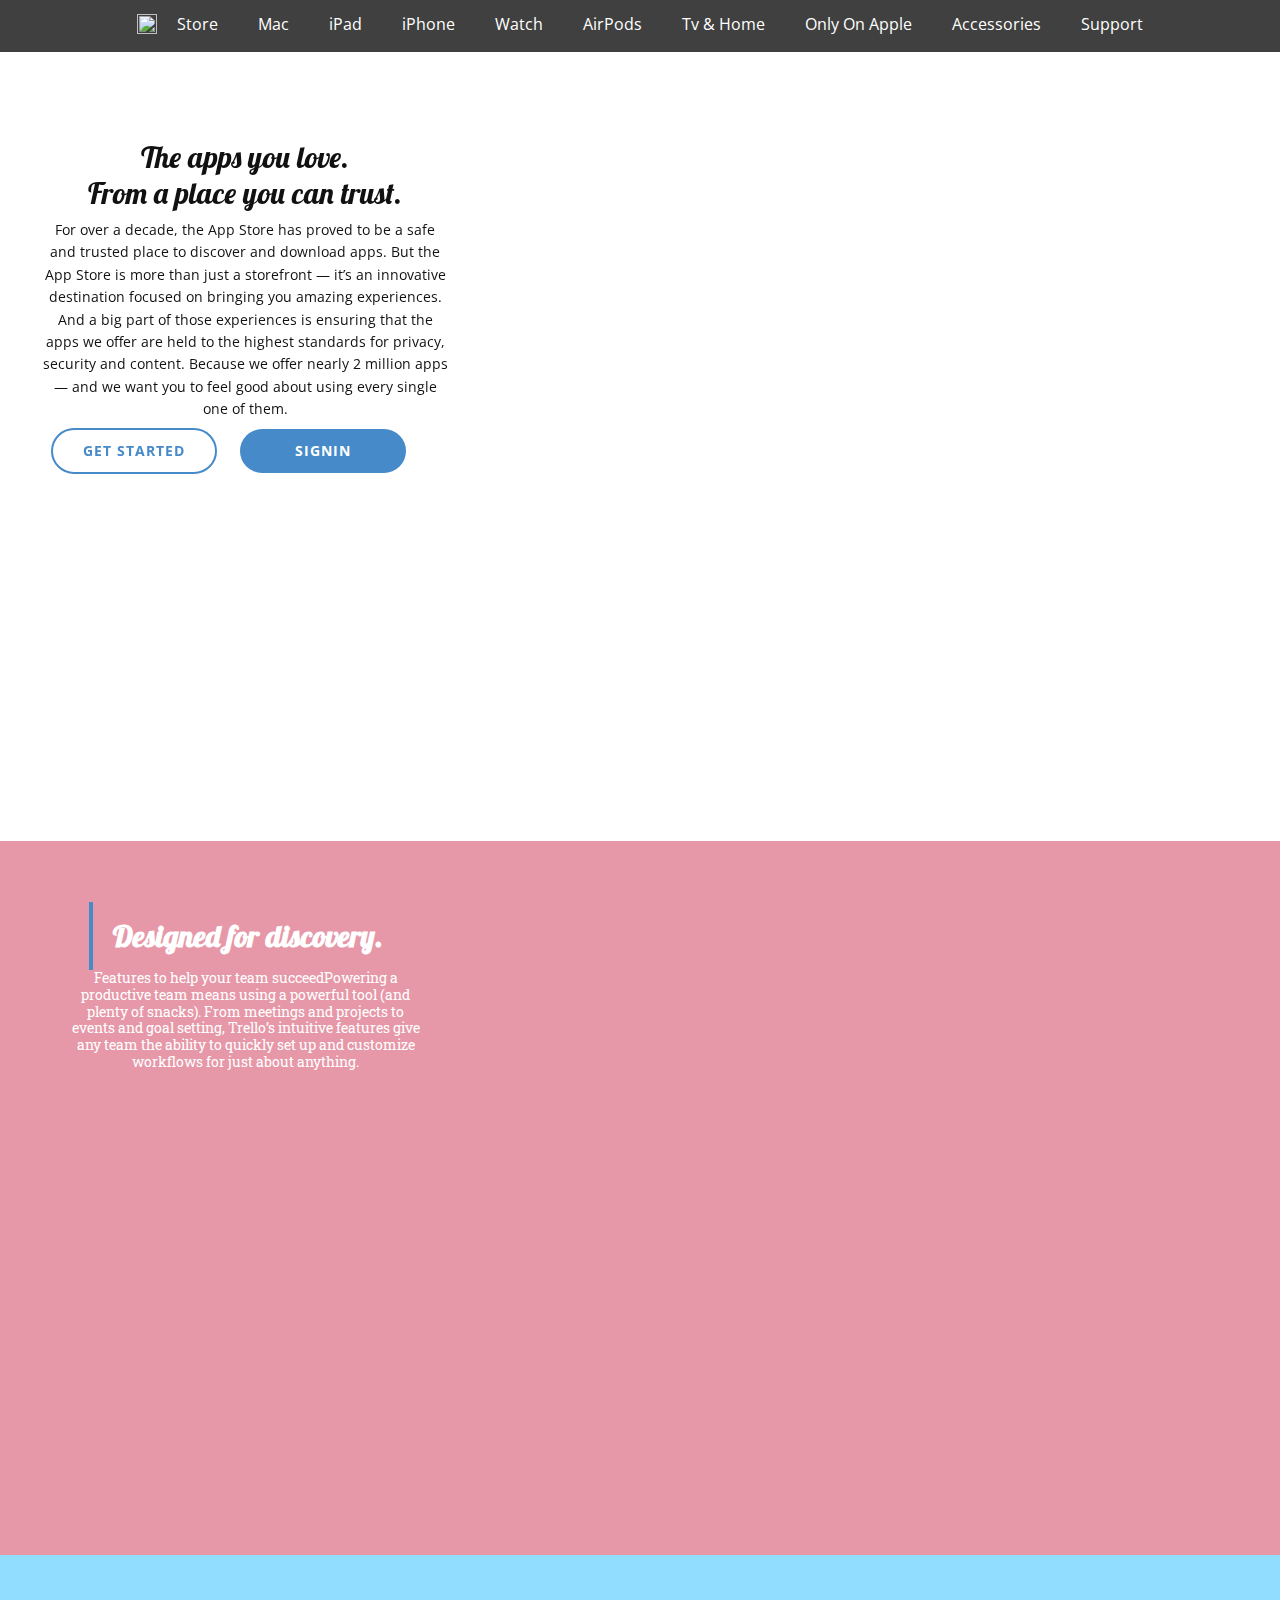
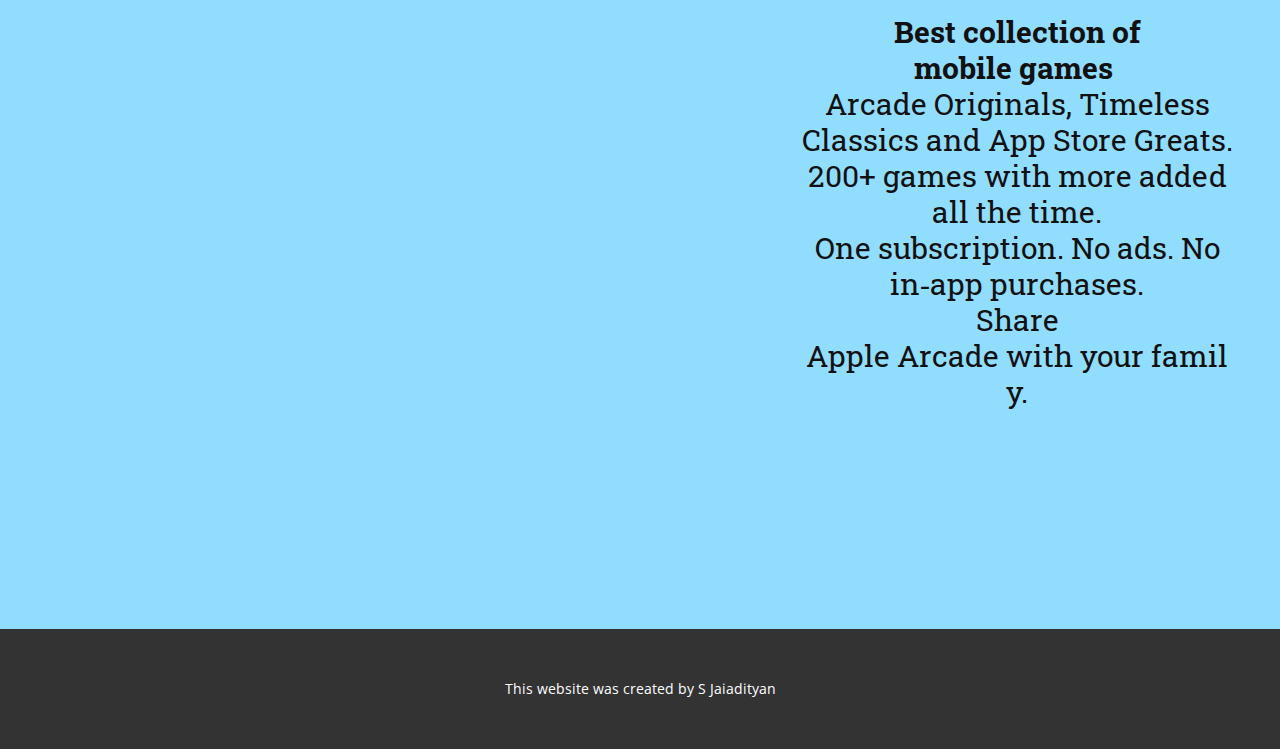
==== Home.html @ d5c0d75d "Add files via upload" ====
<!DOCTYPE html>
<html style="font-size: 16px;">
  <head>
    <meta name="viewport" content="width=device-width, initial-scale=1.0">
    <meta charset="utf-8">
    <meta name="keywords" content="​The apps you&nbsp;love.From a plac​e you&nbsp;can trust.">
    <meta name="description" content="">
    <meta name="page_type" content="np-template-header-footer-from-plugin">
    <title>Home</title>
    <link rel="stylesheet" href="nicepage.css" media="screen">
<link rel="stylesheet" href="Home.css" media="screen">
    <script class="u-script" type="text/javascript" src="jquery.js" defer=""></script>
    <script class="u-script" type="text/javascript" src="nicepage.js" defer=""></script>
    <meta name="generator" content="Nicepage 4.10.5, nicepage.com">
    <link id="u-theme-google-font" rel="stylesheet" href="https://fonts.googleapis.com/css?family=Roboto:100,100i,300,300i,400,400i,500,500i,700,700i,900,900i|Open+Sans:300,300i,400,400i,500,500i,600,600i,700,700i,800,800i">
    <link id="u-page-google-font" rel="stylesheet" href="https://fonts.googleapis.com/css?family=Lobster:400|Roboto+Slab:100,200,300,400,500,600,700,800,900">
    
    
    
    
    <script type="application/ld+json">{
		"@context": "http://schema.org",
		"@type": "Organization",
		"name": ""
}</script>
    <meta name="theme-color" content="#478ac9">
    <meta property="og:title" content="Home">
    <meta property="og:type" content="website">
  </head>
  <body class="u-body u-overlap u-xl-mode"><header class="u-clearfix u-header u-header" id="sec-5863"><div class="u-clearfix u-sheet u-sheet-1">
        <nav class="u-menu u-menu-dropdown u-offcanvas u-menu-1">
          <div class="menu-collapse" style="font-size: 1rem; letter-spacing: 0px;">
            <a class="u-button-style u-custom-left-right-menu-spacing u-custom-padding-bottom u-custom-top-bottom-menu-spacing u-nav-link u-text-active-palette-1-base u-text-hover-palette-2-base" href="#">
              <svg class="u-svg-link" viewBox="0 0 24 24"><use xmlns:xlink="http://www.w3.org/1999/xlink" xlink:href="#menu-hamburger"></use></svg>
              <svg class="u-svg-content" version="1.1" id="menu-hamburger" viewBox="0 0 16 16" x="0px" y="0px" xmlns:xlink="http://www.w3.org/1999/xlink" xmlns="http://www.w3.org/2000/svg"><g><rect y="1" width="16" height="2"></rect><rect y="7" width="16" height="2"></rect><rect y="13" width="16" height="2"></rect>
</g></svg>
            </a>
          </div>
          <div class="u-custom-menu u-nav-container">
            <ul class="u-nav u-unstyled u-nav-1"><li class="u-nav-item"><a class="u-button-style u-nav-link u-text-active-white u-text-body-alt-color u-text-hover-palette-2-base" href="https://www.apple.com/in/store" target="_blank" style="padding: 10px 20px;">Store</a>
</li><li class="u-nav-item"><a class="u-button-style u-nav-link u-text-active-white u-text-body-alt-color u-text-hover-palette-2-base" href="https://www.apple.com/in/mac/" target="_blank" style="padding: 10px 20px;">Mac</a>
</li><li class="u-nav-item"><a class="u-button-style u-nav-link u-text-active-white u-text-body-alt-color u-text-hover-palette-2-base" href="https://www.apple.com/in/ipad/" target="_blank" style="padding: 10px 20px;">iPad</a>
</li><li class="u-nav-item"><a class="u-button-style u-nav-link u-text-active-white u-text-body-alt-color u-text-hover-palette-2-base" href="https://www.apple.com/in/iphone/" target="_blank" style="padding: 10px 20px;">iPhone</a>
</li><li class="u-nav-item"><a class="u-button-style u-nav-link u-text-active-white u-text-body-alt-color u-text-hover-palette-2-base" href="https://www.apple.com/in/watch/" target="_blank" style="padding: 10px 20px;">Watch</a>
</li><li class="u-nav-item"><a class="u-button-style u-nav-link u-text-active-white u-text-body-alt-color u-text-hover-palette-2-base" href="https://www.apple.com/in/airpods/" target="_blank" style="padding: 10px 20px;">AirPods</a>
</li><li class="u-nav-item"><a class="u-button-style u-nav-link u-text-active-white u-text-body-alt-color u-text-hover-palette-2-base" href="https://www.apple.com/in/tv-home/" target="_blank" style="padding: 10px 20px;">Tv &amp; Home</a>
</li><li class="u-nav-item"><a class="u-button-style u-nav-link u-text-active-white u-text-body-alt-color u-text-hover-palette-2-base" href="https://www.apple.com/in/services/" target="_blank" style="padding: 10px 20px;">Only On Apple</a>
</li><li class="u-nav-item"><a class="u-button-style u-nav-link u-text-active-white u-text-body-alt-color u-text-hover-palette-2-base" href="https://www.apple.com/in/shop/accessories/all" target="_blank" style="padding: 10px 20px;">Accessories</a>
</li><li class="u-nav-item"><a class="u-button-style u-nav-link u-text-active-white u-text-body-alt-color u-text-hover-palette-2-base" href="https://support.apple.com/en-in" target="_blank" style="padding: 10px 20px;">Support</a>
</li></ul>
          </div>
          <div class="u-custom-menu u-nav-container-collapse">
            <div class="u-black u-container-style u-inner-container-layout u-opacity u-opacity-95 u-sidenav">
              <div class="u-inner-container-layout u-sidenav-overflow">
                <div class="u-menu-close"></div>
                <ul class="u-align-center u-nav u-popupmenu-items u-unstyled u-nav-2"><li class="u-nav-item"><a class="u-button-style u-nav-link" href="https://www.apple.com/in/store" target="_blank">Store</a>
</li><li class="u-nav-item"><a class="u-button-style u-nav-link" href="https://www.apple.com/in/mac/" target="_blank">Mac</a>
</li><li class="u-nav-item"><a class="u-button-style u-nav-link" href="https://www.apple.com/in/ipad/" target="_blank">iPad</a>
</li><li class="u-nav-item"><a class="u-button-style u-nav-link" href="https://www.apple.com/in/iphone/" target="_blank">iPhone</a>
</li><li class="u-nav-item"><a class="u-button-style u-nav-link" href="https://www.apple.com/in/watch/" target="_blank">Watch</a>
</li><li class="u-nav-item"><a class="u-button-style u-nav-link" href="https://www.apple.com/in/airpods/" target="_blank">AirPods</a>
</li><li class="u-nav-item"><a class="u-button-style u-nav-link" href="https://www.apple.com/in/tv-home/" target="_blank">Tv &amp; Home</a>
</li><li class="u-nav-item"><a class="u-button-style u-nav-link" href="https://www.apple.com/in/services/" target="_blank">Only On Apple</a>
</li><li class="u-nav-item"><a class="u-button-style u-nav-link" href="https://www.apple.com/in/shop/accessories/all" target="_blank">Accessories</a>
</li><li class="u-nav-item"><a class="u-button-style u-nav-link" href="https://support.apple.com/en-in" target="_blank">Support</a>
</li></ul>
              </div>
            </div>
            <div class="u-black u-menu-overlay u-opacity u-opacity-70"></div>
          </div>
        </nav><span class="u-file-icon u-icon u-icon-1"><img src="images/179309.png" alt=""></span>
      </div></header>
    <section class="u-align-center u-clearfix u-white u-section-1" id="carousel_f975">
      <div class="u-expanded-width u-video u-video-1">
        <div class="embed-responsive embed-responsive-1">
          <iframe style="position: absolute;top: 0;left: 0;width: 100%;height: 100%;" class="embed-responsive-item" src="https://my.spline.design/appstorecopy-638f08f9a99bca6521f8cc2ccbeab031/" frameborder="0" allowfullscreen=""></iframe>
        </div>
      </div>
      <h3 class="u-custom-font u-font-lobster u-text u-text-1"> The apps you&nbsp;love.<br>From a plac​e you&nbsp;can trust.
      </h3>
      <p class="u-text u-text-2"> For over a decade, the App&nbsp;Store has proved to be a safe and&nbsp;trusted place to discover and&nbsp;download apps. But the App&nbsp;Store is more than just a storefront — it’s an innovative destination focused on bringing you amazing experiences. And a big part of those experiences is ensuring that the apps we offer are held to the highest standards for privacy, security and content. Because we offer nearly 2 million apps — and we want you to feel good about using every single one of&nbsp;them.</p>
      <a href="https://secure2.store.apple.com/in/shop/signIn?ssi=1AAABgLyQ8zgg0ZF1c38POuUf_9xiK9-qqoYp0DXeIjzbvV_33PzWZN4AAAA0aHR0cHM6Ly93d3cuYXBwbGUuY29tL2luL3xodHRwczovL3d3dy5hcHBsZS5jb20vaW4vfAACAQZUzVSgFpewpeCkmK7VL45KHw-P-fbY00Be76QTY3pD" class="u-btn u-btn-round u-button-style u-hover-palette-1-light-1 u-palette-1-base u-radius-50 u-btn-1" target="_blank">Signin</a>
      <a href="Home.html#sec-b2fa" data-page-id="832117173" class="u-border-2 u-border-hover-palette-1-base u-border-palette-1-base u-btn u-btn-round u-button-style u-hover-palette-1-base u-none u-radius-50 u-btn-2">Get started</a>
    </section>
    <section class="u-clearfix u-custom-color-1 u-section-2" id="sec-b2fa">
      <div class="u-expanded-height u-video u-video-cover u-video-1">
        <div class="embed-responsive embed-responsive-1">
          <iframe style="position: absolute;top: 0;left: 0;width: 100%;height: 100%;" class="embed-responsive-item" src="https://my.spline.design/miniroomartcopy-0d654a097c8bdcbae79ea5b90128e3d5/" frameborder="0" allowfullscreen=""></iframe>
        </div>
      </div>
      <blockquote class="u-custom-font u-font-lobster u-text u-text-default u-text-1"> Designed for discovery.</blockquote>
      <h4 class="u-align-center u-custom-font u-font-roboto-slab u-text u-text-2">Features to help your team succeedPowering a productive team means using a powerful tool (and plenty of snacks). From meetings and projects to events and goal setting, Trello’s intuitive features give any team the ability to quickly set up and customize workflows for just about anything.</h4>
    </section>
    <section class="u-clearfix u-custom-color-2 u-section-3" id="sec-a57a">
      <div class="u-expanded-height u-video u-video-cover u-video-1">
        <div class="embed-responsive embed-responsive-1">
          <iframe style="position: absolute;top: 0;left: 0;width: 100%;height: 100%;" class="embed-responsive-item" src="https://my.spline.design/gameboycopy-056836d71281c3b8e512026b442d3664/" frameborder="0" allowfullscreen=""></iframe>
        </div>
      </div>
      <h3 class="u-align-center u-custom-font u-font-roboto-slab u-text u-text-1">
        <span style="font-weight: 700;"> Best collection&nbsp;of mobile&nbsp;games</span>&nbsp; Arcade&nbsp;Originals, Timeless Classics and App&nbsp;Store Greats.<br>200+ games&nbsp;with more added all the&nbsp;time.<br>One subscription.&nbsp;No&nbsp;ads. No in‑app&nbsp;purchases.<br>Share Apple&nbsp;Arcade&nbsp;with&nbsp;your&nbsp;family.
      </h3>
    </section>
    <style class="u-overlap-style">.u-overlap:not(.u-sticky-scroll) .u-header {
background-color: #404040 !important
}</style>
    
    
    <footer class="u-align-center u-clearfix u-footer u-grey-80 u-footer" id="sec-a6a3"><div class="u-clearfix u-sheet u-sheet-1">
        <p class="u-small-text u-text u-text-variant u-text-1">This website was created by S Jaiadityan</p>
      </div></footer>
  </body>
</html>
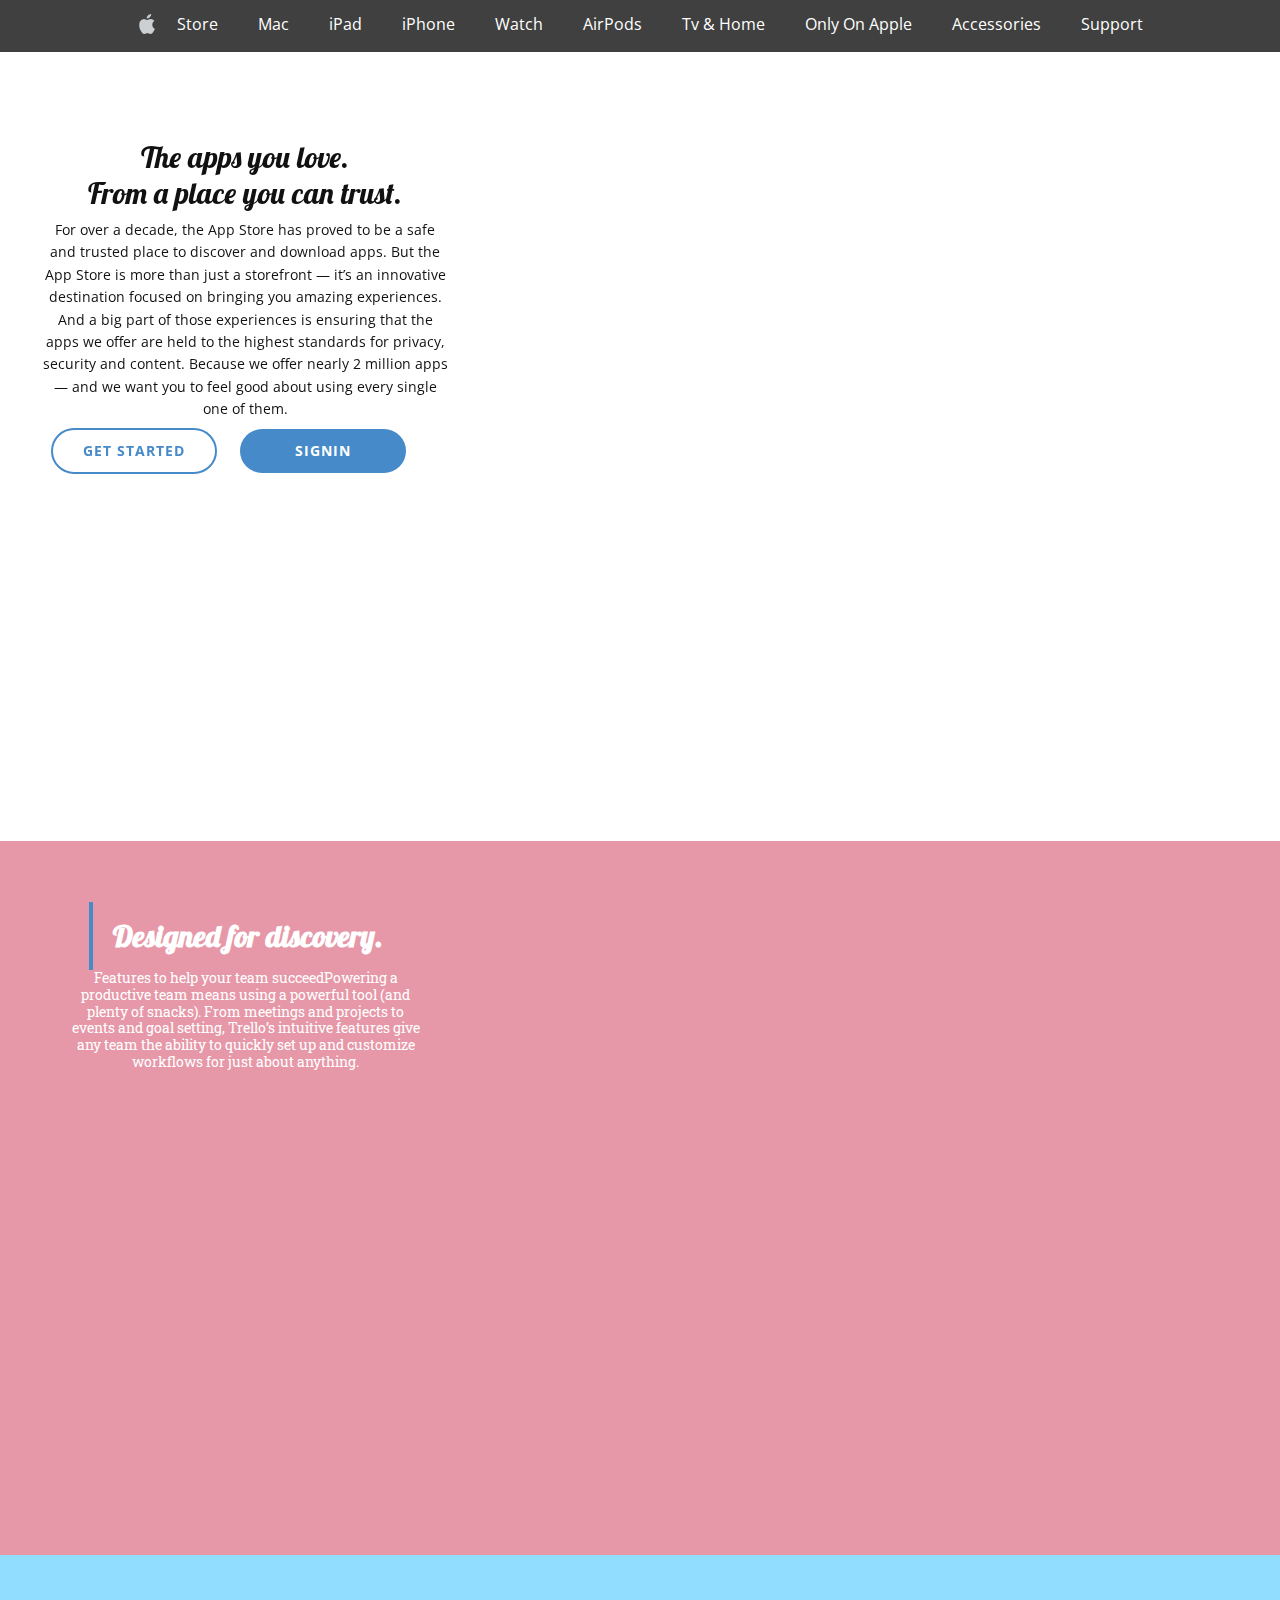
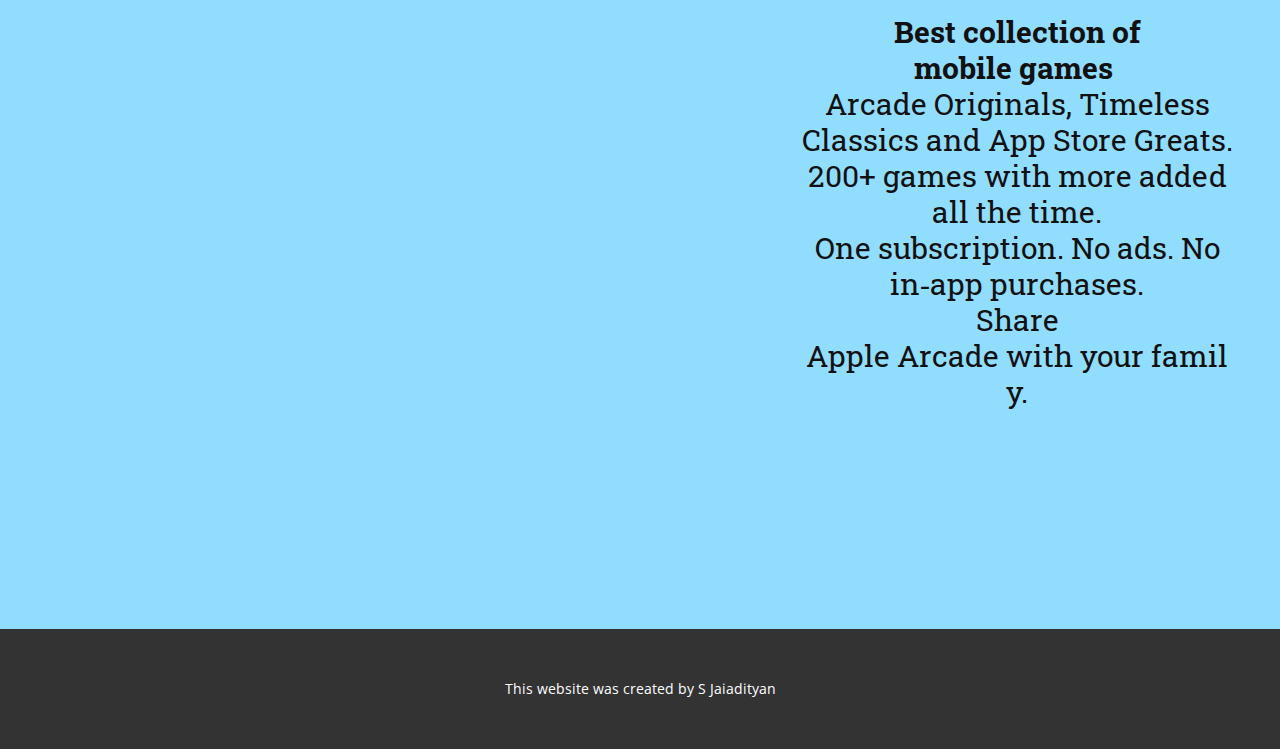
==== commit 289890ef: "Update Home.html" ====
--- a/Home.html
+++ b/Home.html
@@ -73,7 +73,7 @@
     <section class="u-align-center u-clearfix u-white u-section-1" id="carousel_f975">
       <div class="u-expanded-width u-video u-video-1">
         <div class="embed-responsive embed-responsive-1">
-          <iframe style="position: absolute;top: 0;left: 0;width: 100%;height: 100%;" class="embed-responsive-item" src="https://my.spline.design/appstorecopy-638f08f9a99bca6521f8cc2ccbeab031/" frameborder="0" allowfullscreen=""></iframe>
+          <iframe style="position: absolute;top: 0;left: 0;width: 100%;height: 100%;" class="embed-responsive-item" src="https://youtu.be/ZdrQUBS966c" frameborder="0" allowfullscreen=""></iframe>
         </div>
       </div>
       <h3 class="u-custom-font u-font-lobster u-text u-text-1"> The apps you&nbsp;love.<br>From a plac​e you&nbsp;can trust.
@@ -110,4 +110,4 @@
         <p class="u-small-text u-text u-text-variant u-text-1">This website was created by S Jaiadityan</p>
       </div></footer>
   </body>
-</html>+</html>
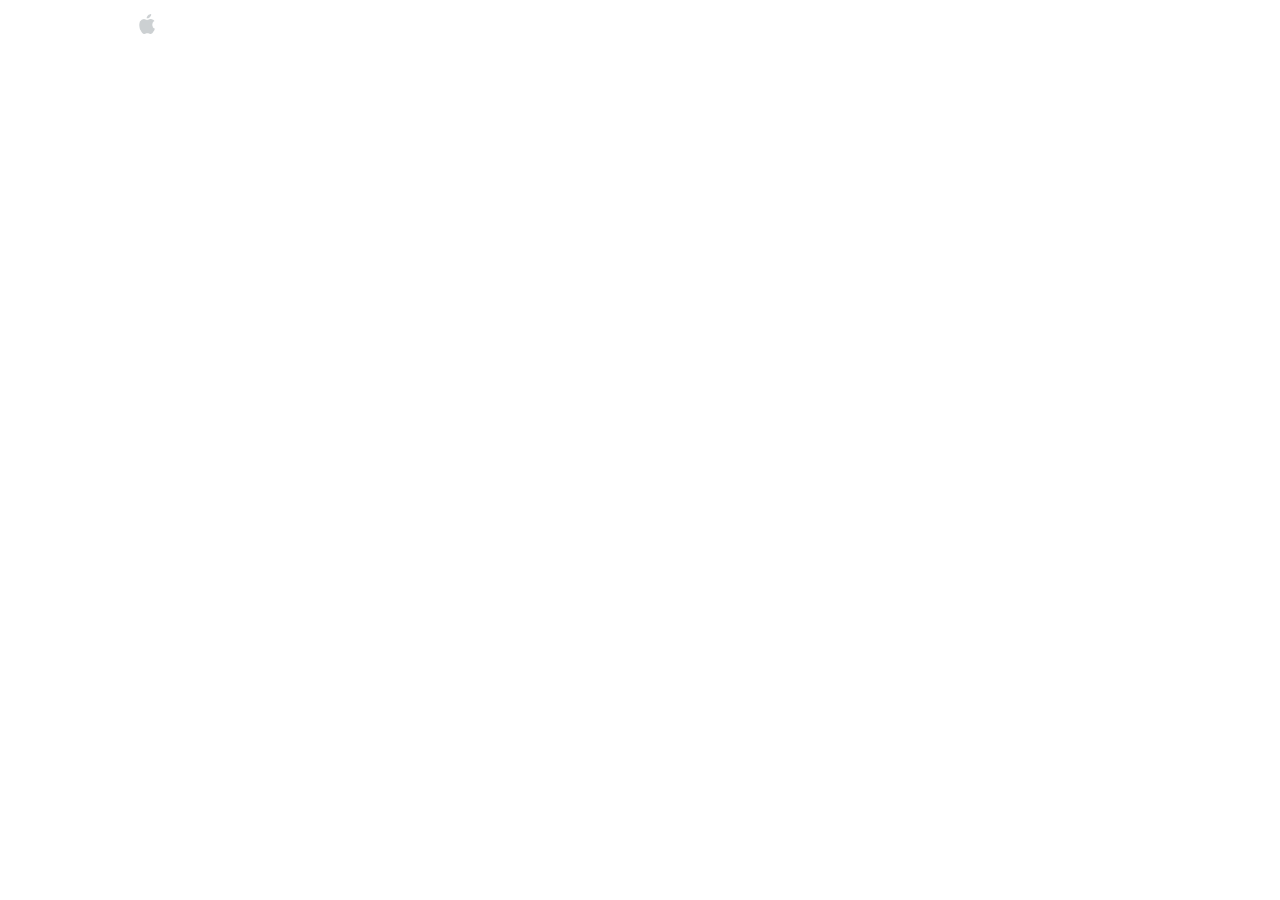
==== commit 6fe323aa: "Update Home.html" ====
--- a/Home.html
+++ b/Home.html
@@ -73,7 +73,7 @@
     <section class="u-align-center u-clearfix u-white u-section-1" id="carousel_f975">
       <div class="u-expanded-width u-video u-video-1">
         <div class="embed-responsive embed-responsive-1">
-          <iframe style="position: absolute;top: 0;left: 0;width: 100%;height: 100%;" class="embed-responsive-item" src="https://youtu.be/ZdrQUBS966c" frameborder="0" allowfullscreen=""></iframe>
+		<iframe src="https://player.vimeo.com/video/710597685?h=002cee78fa&amp;badge=0&amp;autopause=0&amp;player_id=0&amp;app_id=58479" frameborder="0" allow="autoplay; fullscreen; picture-in-picture" allowfullscreen style="position:absolute;top:0;left:0;width:100%;height:100%;" title="Mac OS X Screensaver - BROOKLYN (4K) RELEASED 2019.mp4"></iframe></div><script src="https://player.vimeo.com/api/player.js">
         </div>
       </div>
       <h3 class="u-custom-font u-font-lobster u-text u-text-1"> The apps you&nbsp;love.<br>From a plac​e you&nbsp;can trust.
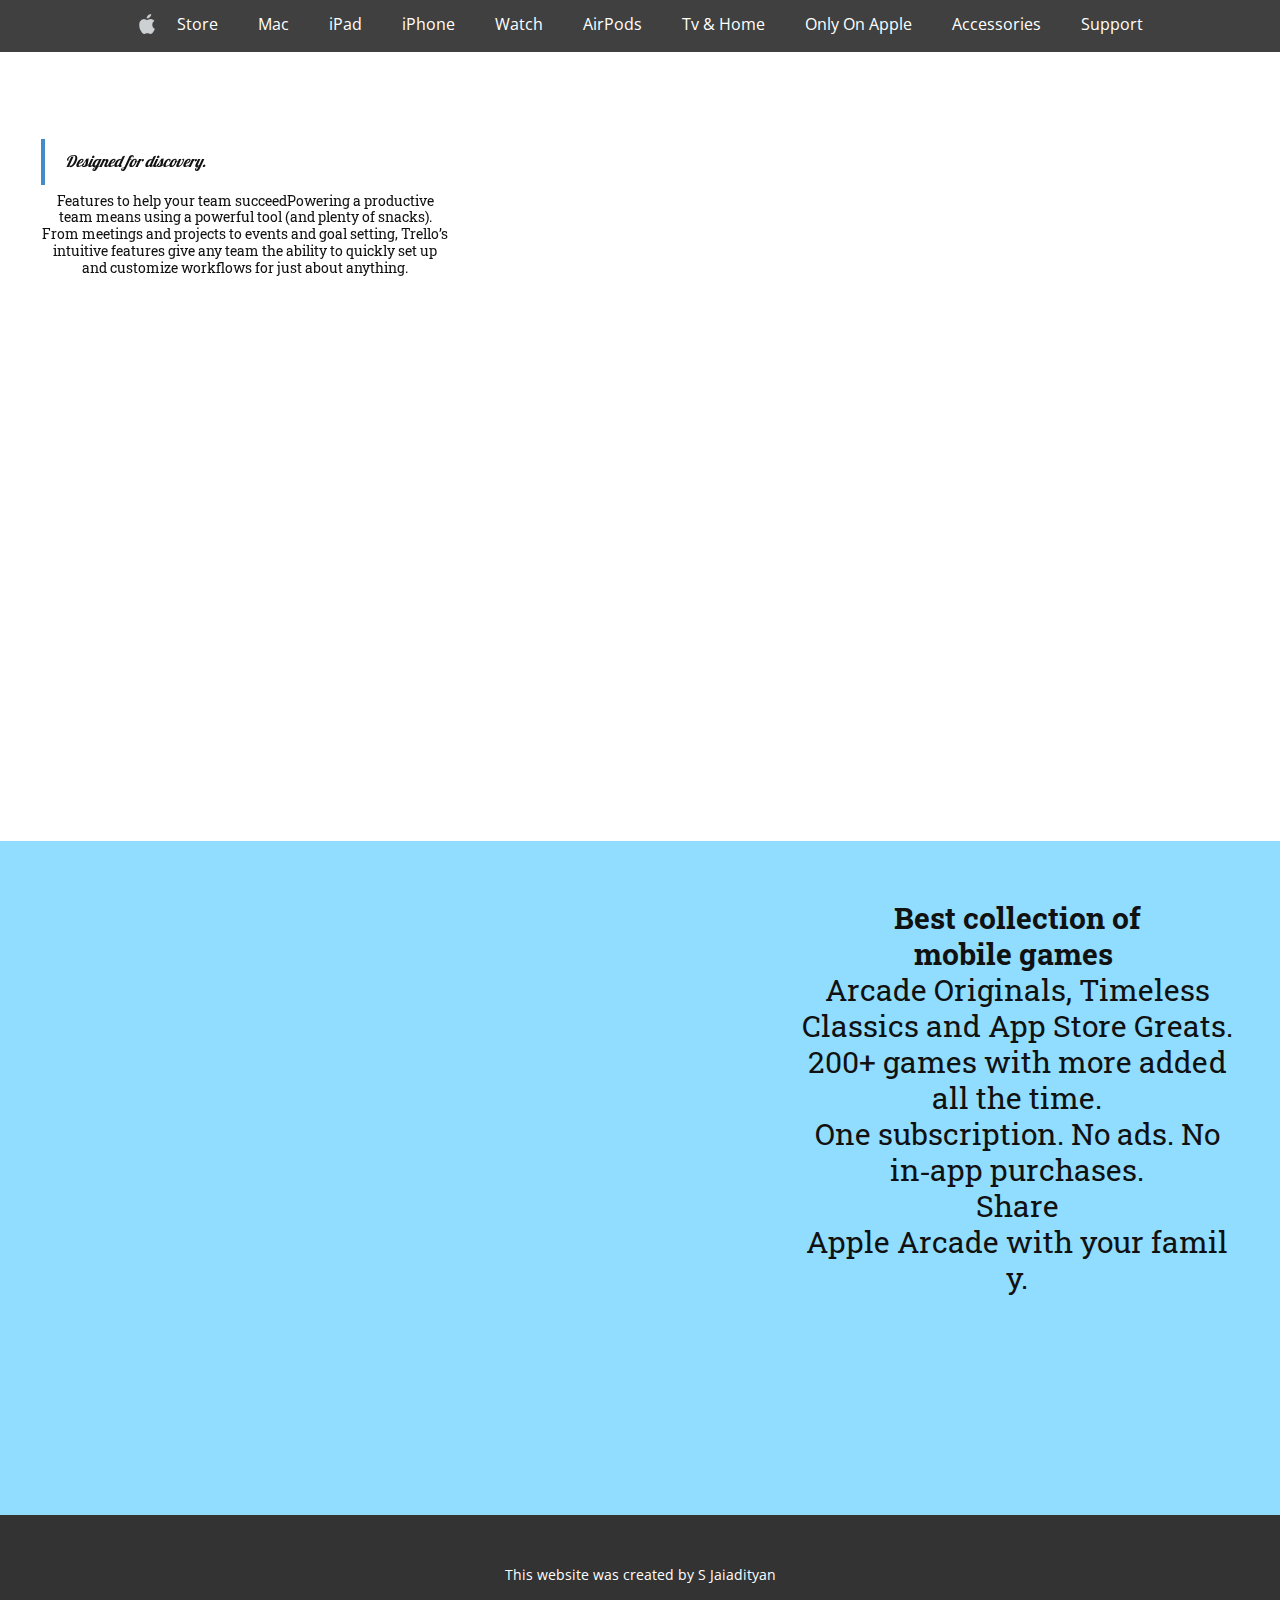
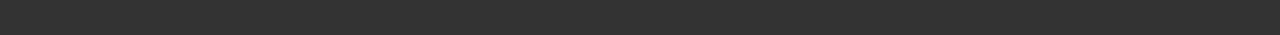
==== commit 952ec7b7: "Update Home.html" ====
--- a/Home.html
+++ b/Home.html
@@ -73,8 +73,7 @@
     <section class="u-align-center u-clearfix u-white u-section-1" id="carousel_f975">
       <div class="u-expanded-width u-video u-video-1">
         <div class="embed-responsive embed-responsive-1">
-		<iframe src="https://player.vimeo.com/video/710597685?h=002cee78fa&amp;badge=0&amp;autopause=0&amp;player_id=0&amp;app_id=58479" frameborder="0" allow="autoplay; fullscreen; picture-in-picture" allowfullscreen style="position:absolute;top:0;left:0;width:100%;height:100%;" title="Mac OS X Screensaver - BROOKLYN (4K) RELEASED 2019.mp4"></iframe></div><script src="https://player.vimeo.com/api/player.js">
-        </div>
+		<iframe src="https://player.vimeo.com/video/710597685?h=002cee78fa&amp;badge=0&amp;autopause=0&amp;player_id=0&amp;app_id=58479" frameborder="0" allow="autoplay; fullscreen; picture-in-picture" allowfullscreen style="position:absolute;top:0;left:0;width:100%;height:100%;" title="Mac OS X Screensaver - BROOKLYN (4K) RELEASED 2019.mp4">
       </div>
       <h3 class="u-custom-font u-font-lobster u-text u-text-1"> The apps you&nbsp;love.<br>From a plac​e you&nbsp;can trust.
       </h3>
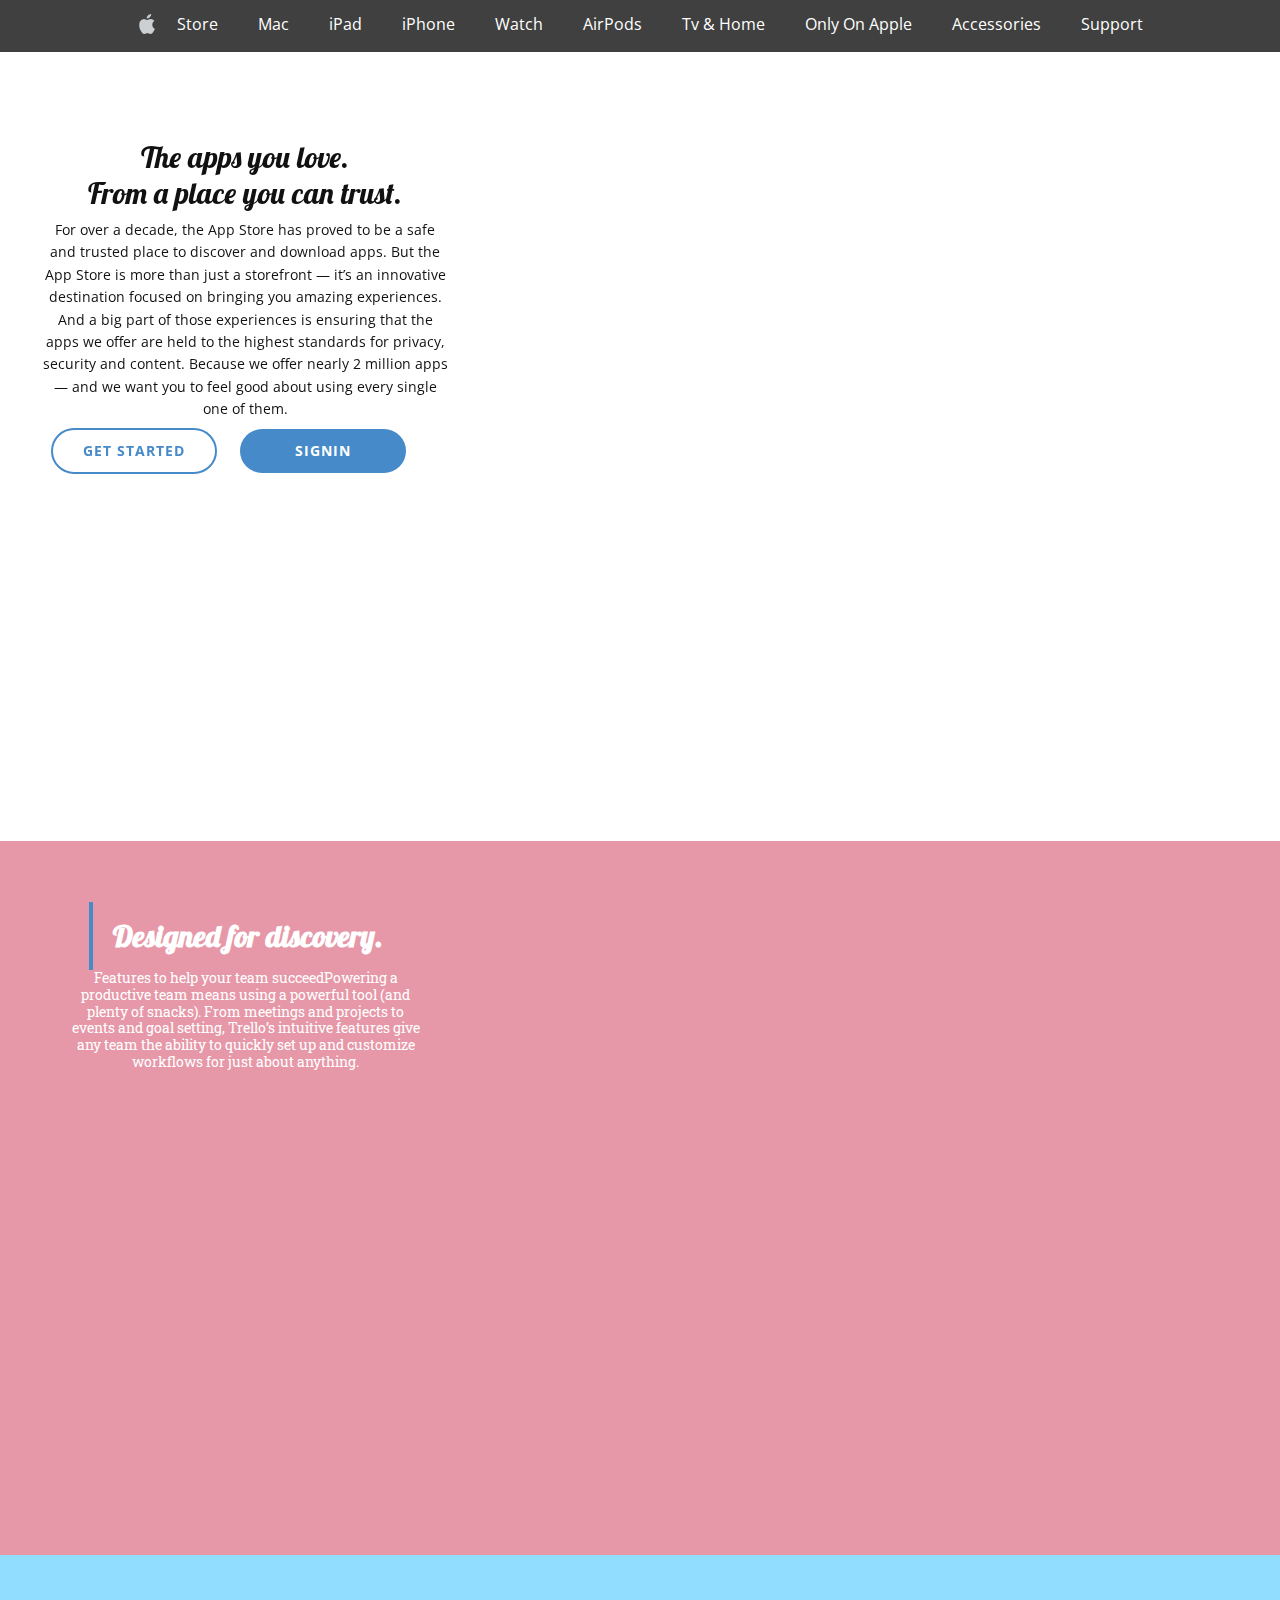
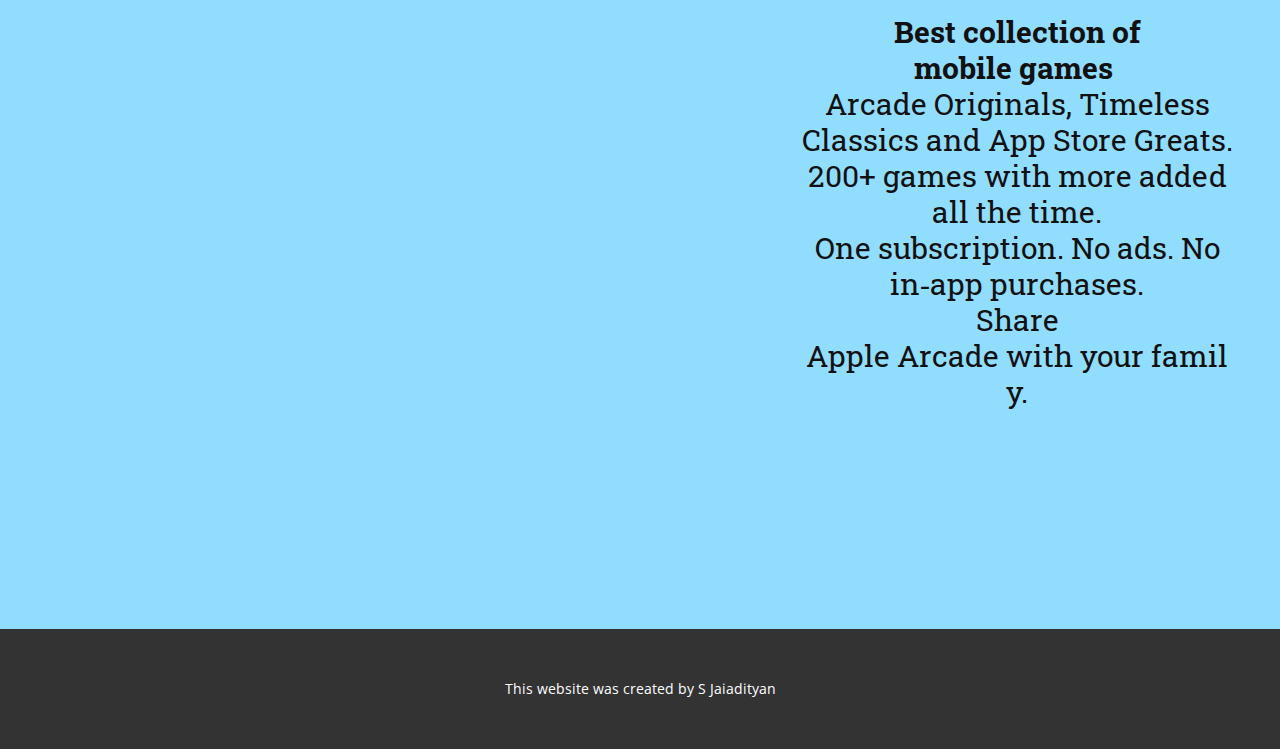
==== commit f4d0b376: "Update Home.html" ====
--- a/Home.html
+++ b/Home.html
@@ -73,7 +73,9 @@
     <section class="u-align-center u-clearfix u-white u-section-1" id="carousel_f975">
       <div class="u-expanded-width u-video u-video-1">
         <div class="embed-responsive embed-responsive-1">
-		<iframe src="https://player.vimeo.com/video/710597685?h=002cee78fa&amp;badge=0&amp;autopause=0&amp;player_id=0&amp;app_id=58479" frameborder="0" allow="autoplay; fullscreen; picture-in-picture" allowfullscreen style="position:absolute;top:0;left:0;width:100%;height:100%;" title="Mac OS X Screensaver - BROOKLYN (4K) RELEASED 2019.mp4">
+		<iframe width=100% height=100% src="https://www.youtube.com/embed/ZdrQUBS966c?controls=0" title="YouTube video player" frameborder="0" allow="accelerometer; autoplay; clipboard-write; encrypted-media; gyroscope; picture-in-picture" allowfullscreen></iframe>
+		
+	</div>
       </div>
       <h3 class="u-custom-font u-font-lobster u-text u-text-1"> The apps you&nbsp;love.<br>From a plac​e you&nbsp;can trust.
       </h3>
